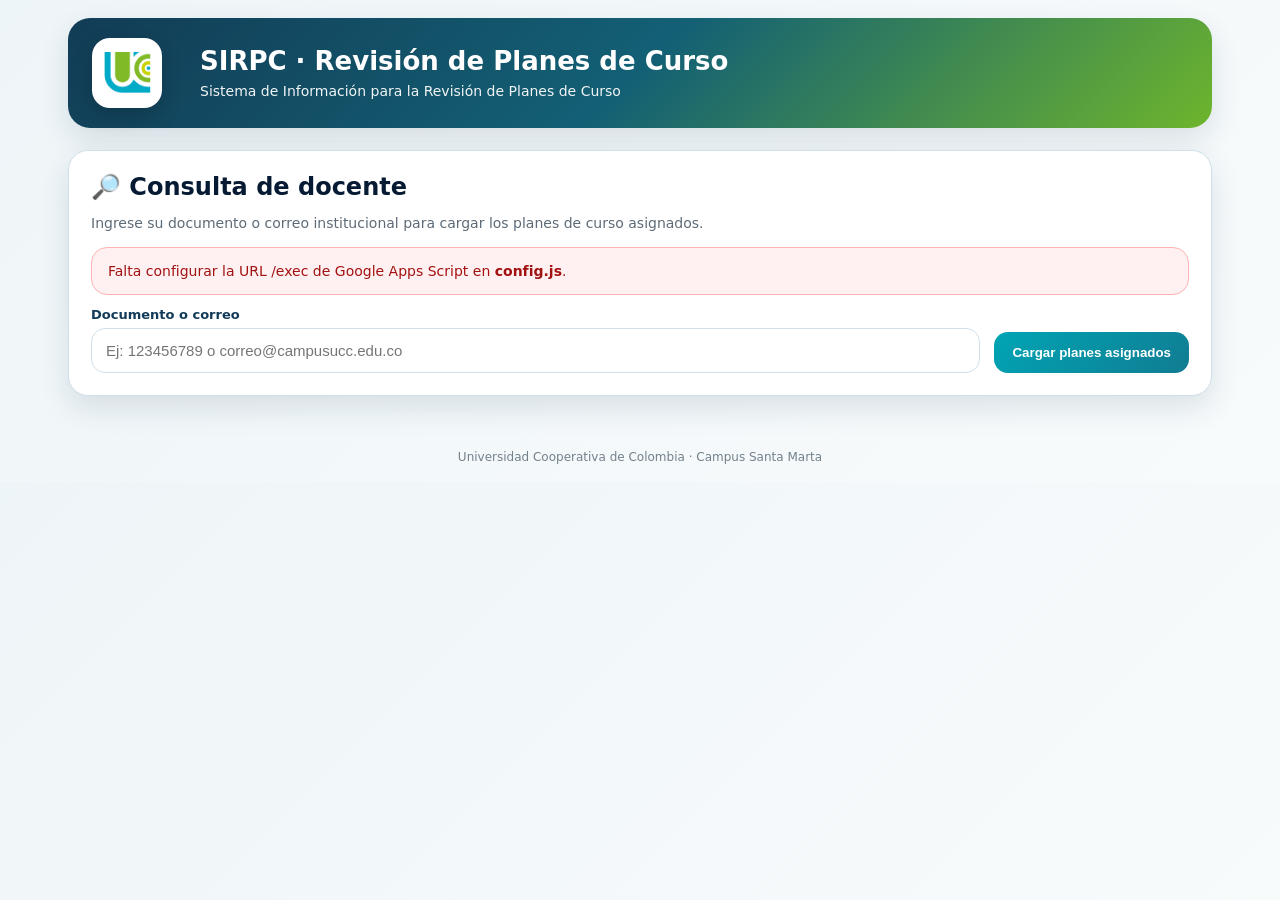
==== index.html @ f2ddff6f "Add files via upload" ====
<!DOCTYPE html>
<html lang="es">
<head>
  <meta charset="UTF-8">
  <meta name="viewport" content="width=device-width, initial-scale=1.0">
  <title>SIRPC · Revisión de Planes de Curso</title>
  <link rel="stylesheet" href="style.css?v=20260724-HR04">
</head>
<body data-page="docente">
  <main class="wrap">
    <section class="hero">
      <img src="logo-ucc.png" alt="UCC" class="logo">
      <div>
        <h1>SIRPC · Revisión de Planes de Curso</h1>
        <p>Sistema de Información para la Revisión de Planes de Curso</p>
      </div>
    </section>

    <section class="card">
      <h2>🔎 Consulta de docente</h2>
      <p class="help">Ingrese su documento o correo institucional para cargar los planes de curso asignados.</p>
      <div id="msg" class="hidden"></div>
      <div class="row">
        <div class="field">
          <label>Documento o correo</label>
          <input id="txtConsulta" type="text" placeholder="Ej: 123456789 o correo@campusucc.edu.co" autocomplete="off">
        </div>
        <button id="btnCargarPlanes" class="btn-primary">Cargar planes asignados</button>
      </div>
    </section>

    <section id="resumenDocente" class="card hidden"></section>
    <section id="planesContainer" class="grid"></section>
    <section id="agendaBox" class="card scheduler hidden"></section>
  </main>
  <footer class="footer">Universidad Cooperativa de Colombia · Campus Santa Marta</footer>

  <script src="config.js?v=20260724-HR04"></script>
  <script src="app.js?v=20260724-HR04"></script>
</body>
</html>
---- style.css ----
/* ==========================================================================
   SIRPC · Revisión de Planes de Curso
   Universidad Cooperativa de Colombia · Campus Santa Marta
   ========================================================================== */
:root{
  --azul:#123C55;
  --azul2:#0F5D75;
  --cyan:#00A5B5;
  --verde:#6EB52C;
  --verde2:#80BA27;
  --fondo:#EEF5F8;
  --texto:#0B2239;
  --muted:#5D6B78;
  --borde:#CFE0EA;
  --blanco:#fff;
  --rojo:#C62828;
  --amarillo:#F39C12;
  --ok:#198754;
  --sombra:0 12px 30px rgba(13,48,72,.12);
}
*{box-sizing:border-box}
body{
  margin:0;
  background:linear-gradient(135deg,#eef5f8,#f8fbfc);
  color:var(--texto);
  font-family:system-ui,-apple-system,BlinkMacSystemFont,"Segoe UI",sans-serif;
}
.wrap{max-width:1180px;margin:0 auto;padding:18px}
.hero{
  display:grid;
  grid-template-columns:90px 1fr;
  align-items:center;
  gap:18px;
  background:linear-gradient(135deg,var(--azul),#136075,var(--verde));
  border-radius:22px;
  padding:20px 24px;
  color:#fff;
  box-shadow:var(--sombra);
  margin-bottom:22px;
}
.logo{
  width:70px;height:70px;border-radius:18px;background:#fff;padding:8px;
  object-fit:contain;box-shadow:0 8px 20px rgba(0,0,0,.18)
}
.hero h1{margin:0;font-size:26px;line-height:1.1;font-weight:800}
.hero p{margin:8px 0 0;font-size:14px;opacity:.94}
.card{
  background:#fff;border:1px solid var(--borde);border-radius:20px;
  box-shadow:var(--sombra);padding:22px;margin-bottom:18px
}
.card h2,.card h3{margin:0 0 10px;color:#061B33}
.help{color:var(--muted);font-size:14px;margin-bottom:16px}
.row{display:flex;gap:14px;align-items:end;flex-wrap:wrap}
.field{flex:1;min-width:240px}
label{display:block;font-size:13px;font-weight:800;margin-bottom:6px;color:#113B58}
input,select,textarea{
  width:100%;border:1.6px solid var(--borde);border-radius:14px;padding:13px 14px;
  font-size:15px;outline:none;background:#fff;color:var(--texto)
}
input:focus,select:focus,textarea:focus{
  border-color:var(--cyan);box-shadow:0 0 0 4px rgba(0,165,181,.12)
}
textarea{min-height:90px;resize:vertical}
button{
  border:none;border-radius:14px;padding:13px 18px;font-weight:800;cursor:pointer;
  transition:.15s transform,.15s opacity,.15s background;
}
button:hover{transform:translateY(-1px)}
button:disabled{opacity:.55;cursor:not-allowed;transform:none}
.btn-primary{background:linear-gradient(135deg,var(--cyan),#117C92);color:#fff}
.btn-green{background:linear-gradient(135deg,var(--verde),#4F9518);color:#fff}
.btn-outline{background:#fff;border:2px solid var(--azul2);color:var(--azul)}
.btn-danger{background:#fff0f0;border:1px solid #f4bbbb;color:var(--rojo)}
.btn-small{padding:8px 10px;font-size:12px;border-radius:10px}
.msg{padding:13px 16px;border-radius:16px;margin:12px 0;font-size:14px;line-height:1.45}
.msg.error{background:#fff1f1;border:1px solid #ffb3b3;color:#a31212}
.msg.ok{background:#ecfff1;border:1px solid #a7efb8;color:#126d2f}
.msg.warn{background:#fff8e8;border:1px solid #ffdf8b;color:#8a5a00}
.msg.info{background:#eef8ff;border:1px solid #b9e3ff;color:#125475}
.grid{display:grid;grid-template-columns:repeat(auto-fit,minmax(280px,1fr));gap:16px}
.plan{
  border:1px solid var(--borde);border-radius:18px;padding:16px;background:linear-gradient(180deg,#fff,#f8fbfd)
}
.plan-title{font-weight:900;font-size:16px;margin-bottom:6px;color:#0c2e48}
.plan-meta{font-size:12px;color:#607180;line-height:1.5;margin-bottom:12px}
.rev-grid{display:grid;grid-template-columns:repeat(3,1fr);gap:10px}
.rev-card{
  border:1px solid var(--borde);border-radius:16px;padding:12px;background:#fff;
  display:flex;flex-direction:column;gap:7px;min-height:148px
}
.rev-card h4{margin:0;font-size:15px}
.badge{display:inline-block;border-radius:999px;padding:4px 9px;font-size:11px;font-weight:900}
.badge.pendiente{background:#f4f6f8;color:#55616b}
.badge.reservada{background:#e6f7ed;color:#12783d}
.badge.visado{background:#d8f7df;color:#0b7130}
.badge.obs{background:#fff1d6;color:#8a5a00}
.badge.cancelada,.badge.no{background:#ffe6e6;color:#ad1818}
.revisor{font-size:11px;color:var(--muted);line-height:1.35}
.scheduler{
  border:2px solid rgba(0,165,181,.25);border-radius:20px;padding:18px;background:#fbfeff
}
.date-grid,.journey-grid,.slots{
  display:grid;grid-template-columns:repeat(auto-fit,minmax(130px,1fr));gap:10px;margin:12px 0
}
.choice,.slot{
  border:1.6px solid var(--borde);background:#fff;border-radius:14px;padding:12px;text-align:center;cursor:pointer;font-weight:800
}
.choice.sel,.slot.sel{border-color:var(--cyan);box-shadow:0 0 0 4px rgba(0,165,181,.12);background:#eefcff}
.slot.full{opacity:.45;background:#f8e7e7;color:#9f1b1b;cursor:not-allowed}
.slot small{display:block;color:var(--muted);font-weight:700;margin-top:3px}
.table-wrap{overflow:auto;border:1px solid var(--borde);border-radius:16px;background:#fff}
table{width:100%;border-collapse:collapse;font-size:13px}
th,td{padding:10px 9px;border-bottom:1px solid #e6eef3;text-align:left;vertical-align:top}
th{background:#eaf5fa;color:#123C55;position:sticky;top:0;z-index:1}
tr:hover td{background:#fbfdff}
.toolbar{display:flex;gap:10px;align-items:end;flex-wrap:wrap;margin-bottom:14px}
.kpis{display:grid;grid-template-columns:repeat(auto-fit,minmax(160px,1fr));gap:12px;margin-bottom:16px}
.kpi{background:#fff;border:1px solid var(--borde);border-radius:16px;padding:14px}
.kpi strong{display:block;font-size:26px;color:var(--azul)}
.kpi span{font-size:12px;color:var(--muted);font-weight:800}
.hidden{display:none!important}
.footer{text-align:center;color:#73808a;font-size:12px;padding:18px}
@media(max-width:760px){
  .hero{grid-template-columns:1fr;text-align:center}
  .logo{margin:0 auto}
  .rev-grid{grid-template-columns:1fr}
  .row{display:block}
  .field{margin-bottom:12px}
}

/* Ajustes V2 · agenda integral */
.integral-box{
  border:1px solid var(--borde);
  border-radius:16px;
  background:linear-gradient(180deg,#ffffff,#f6fbff);
  padding:14px;
  margin-top:12px;
}
.integral-status{
  display:grid;
  grid-template-columns:repeat(3,1fr);
  gap:10px;
  margin:10px 0 12px;
}
.integral-status .rev-card{min-height:112px}
.actions-row{display:flex;gap:10px;flex-wrap:wrap;margin-top:10px}
.note-green{
  background:#ecfff1;
  border:1px solid #a7efb8;
  color:#126d2f;
  padding:10px 12px;
  border-radius:12px;
  font-size:13px;
  line-height:1.45;
}
@media(max-width:760px){
  .integral-status{grid-template-columns:1fr}
}

.codebox{white-space:pre-wrap;background:#0f172a;color:#e5e7eb;border-radius:12px;padding:14px;overflow:auto;max-height:520px;font-size:12px;}
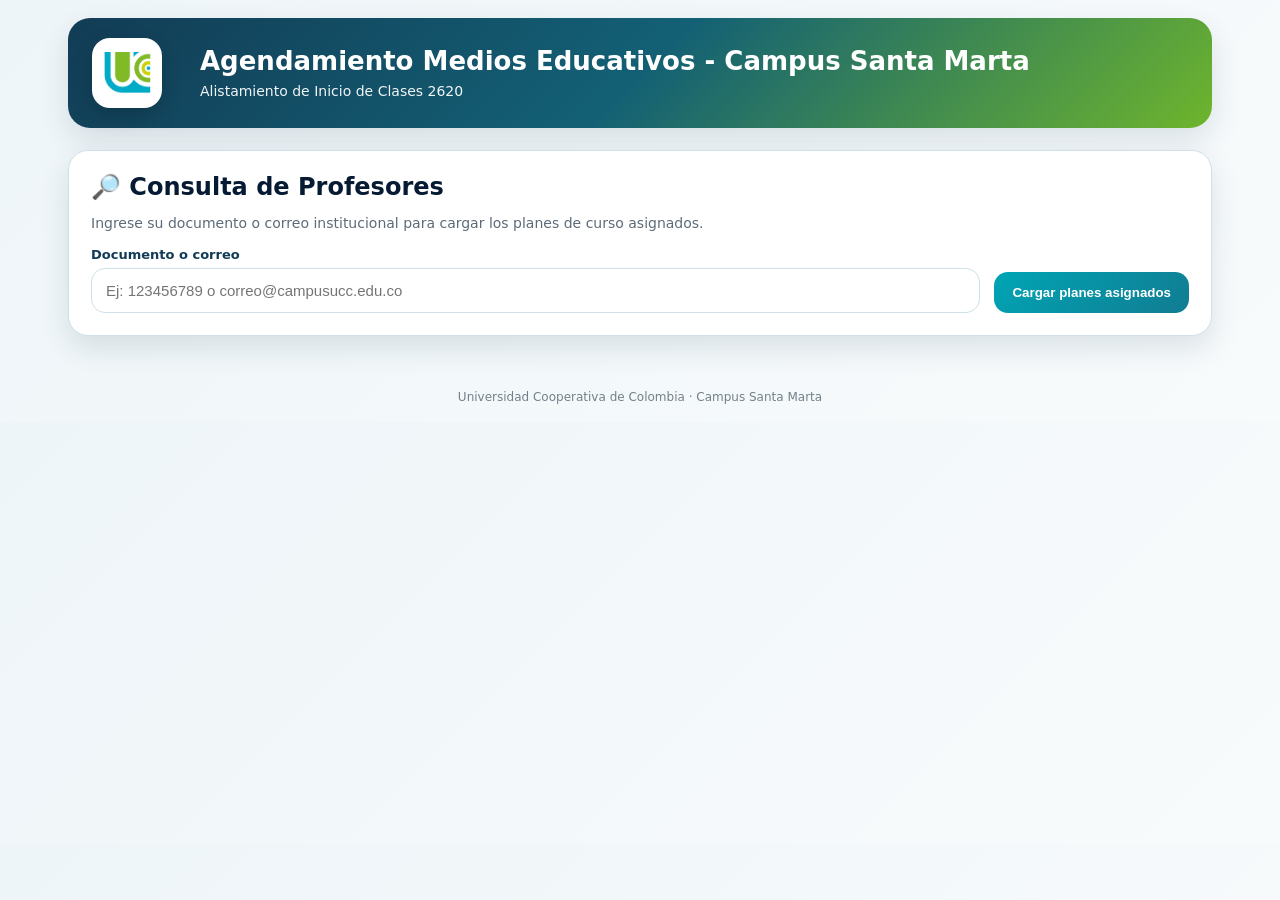
==== commit 1ce18f41: "Update title and headings in index.html" ====
--- a/index.html
+++ b/index.html
@@ -3,7 +3,7 @@
 <head>
   <meta charset="UTF-8">
   <meta name="viewport" content="width=device-width, initial-scale=1.0">
-  <title>SIRPC · Revisión de Planes de Curso</title>
+  <title>Agendamiento Medios Educativos - Campus Santa Marta</title>
   <link rel="stylesheet" href="style.css?v=20260724-HR04">
 </head>
 <body data-page="docente">
@@ -11,13 +11,13 @@
     <section class="hero">
       <img src="logo-ucc.png" alt="UCC" class="logo">
       <div>
-        <h1>SIRPC · Revisión de Planes de Curso</h1>
-        <p>Sistema de Información para la Revisión de Planes de Curso</p>
+        <h1>Agendamiento Medios Educativos - Campus Santa Marta</h1>
+        <p>Alistamiento de Inicio de Clases 2620</p>
       </div>
     </section>
 
     <section class="card">
-      <h2>🔎 Consulta de docente</h2>
+      <h2>🔎 Consulta de Profesores</h2>
       <p class="help">Ingrese su documento o correo institucional para cargar los planes de curso asignados.</p>
       <div id="msg" class="hidden"></div>
       <div class="row">
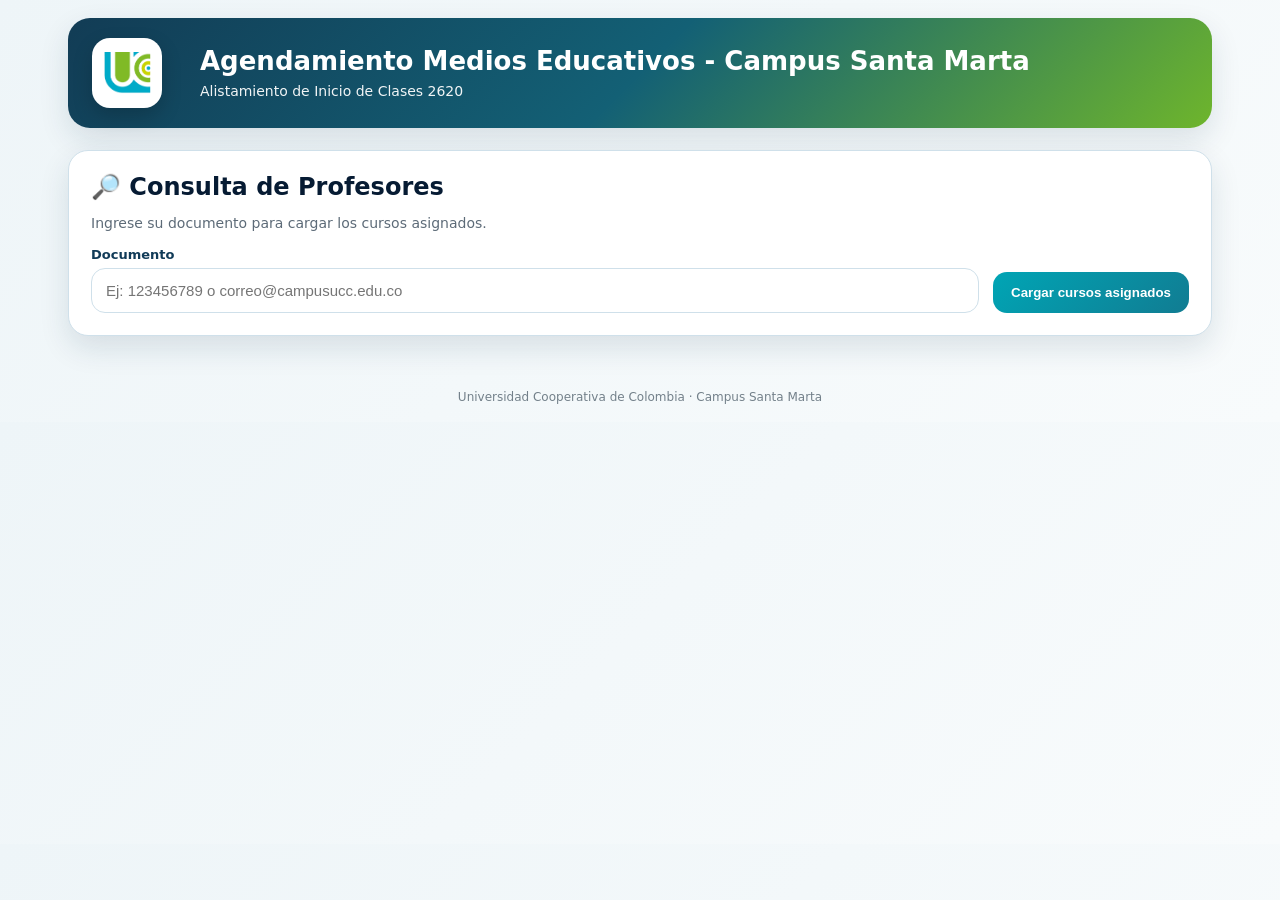
==== commit 7583a742: "Update index.html" ====
--- a/index.html
+++ b/index.html
@@ -18,14 +18,14 @@
 
     <section class="card">
       <h2>🔎 Consulta de Profesores</h2>
-      <p class="help">Ingrese su documento o correo institucional para cargar los planes de curso asignados.</p>
+      <p class="help">Ingrese su documento para cargar los cursos asignados.</p>
       <div id="msg" class="hidden"></div>
       <div class="row">
         <div class="field">
-          <label>Documento o correo</label>
+          <label>Documento</label>
           <input id="txtConsulta" type="text" placeholder="Ej: 123456789 o correo@campusucc.edu.co" autocomplete="off">
         </div>
-        <button id="btnCargarPlanes" class="btn-primary">Cargar planes asignados</button>
+        <button id="btnCargarPlanes" class="btn-primary">Cargar cursos asignados</button>
       </div>
     </section>
 
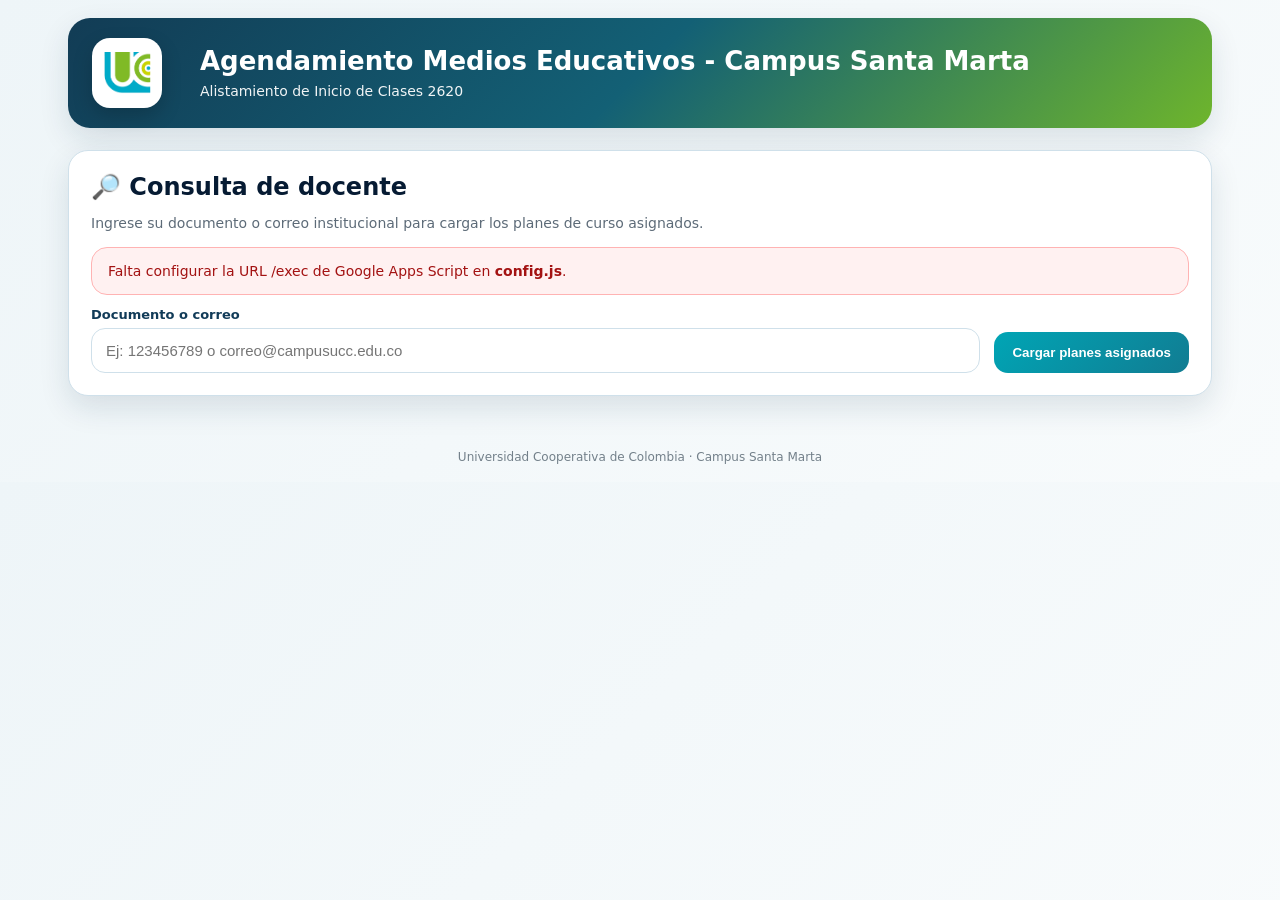
==== commit 7f02d179: "Add files via upload" ====
--- a/index.html
+++ b/index.html
@@ -3,8 +3,8 @@
 <head>
   <meta charset="UTF-8">
   <meta name="viewport" content="width=device-width, initial-scale=1.0">
-  <title>Agendamiento Medios Educativos - Campus Santa Marta</title>
-  <link rel="stylesheet" href="style.css?v=20260724-HR04">
+  <title>Agendamiento Medios Educativos · Campus Santa Marta</title>
+  <link rel="stylesheet" href="style.css?v=20260724-HR05">
 </head>
 <body data-page="docente">
   <main class="wrap">
@@ -17,15 +17,15 @@
     </section>
 
     <section class="card">
-      <h2>🔎 Consulta de Profesores</h2>
-      <p class="help">Ingrese su documento para cargar los cursos asignados.</p>
+      <h2>🔎 Consulta de docente</h2>
+      <p class="help">Ingrese su documento o correo institucional para cargar los planes de curso asignados.</p>
       <div id="msg" class="hidden"></div>
       <div class="row">
         <div class="field">
-          <label>Documento</label>
+          <label>Documento o correo</label>
           <input id="txtConsulta" type="text" placeholder="Ej: 123456789 o correo@campusucc.edu.co" autocomplete="off">
         </div>
-        <button id="btnCargarPlanes" class="btn-primary">Cargar cursos asignados</button>
+        <button id="btnCargarPlanes" class="btn-primary">Cargar planes asignados</button>
       </div>
     </section>
 
@@ -35,7 +35,7 @@
   </main>
   <footer class="footer">Universidad Cooperativa de Colombia · Campus Santa Marta</footer>
 
-  <script src="config.js?v=20260724-HR04"></script>
-  <script src="app.js?v=20260724-HR04"></script>
+  <script src="config.js?v=20260724-HR05"></script>
+  <script src="app.js?v=20260724-HR05"></script>
 </body>
 </html>
--- a/style.css
+++ b/style.css
@@ -158,3 +158,70 @@
 }
 
 .codebox{white-space:pre-wrap;background:#0f172a;color:#e5e7eb;border-radius:12px;padding:14px;overflow:auto;max-height:520px;font-size:12px;}
+
+
+/* ==========================================================================
+   SIRPC V5 · Ajuste visual tarjetas SIB / APA / AVA
+   Evita desbordamiento del tercer bloque y mantiene centrado el contenido.
+   ========================================================================== */
+.plan,
+.integral-box,
+.integral-status,
+.rev-card{
+  min-width:0;
+  max-width:100%;
+}
+
+.integral-box{
+  overflow:hidden;
+}
+
+.integral-status{
+  width:100%;
+  display:grid;
+  grid-template-columns:repeat(3,minmax(0,1fr));
+  gap:12px;
+  justify-content:center;
+  align-items:stretch;
+}
+
+.integral-status .rev-card{
+  width:100%;
+  min-width:0;
+  max-width:100%;
+  min-height:150px;
+  padding:14px;
+  overflow:hidden;
+  display:flex;
+  flex-direction:column;
+  justify-content:flex-start;
+  align-items:flex-start;
+}
+
+.integral-status .rev-card h4,
+.integral-status .rev-card .badge,
+.integral-status .rev-card .revisor{
+  max-width:100%;
+}
+
+.integral-status .rev-card .revisor{
+  line-height:1.35;
+  overflow-wrap:anywhere;
+  word-break:normal;
+}
+
+@media(max-width:980px){
+  .integral-status{
+    grid-template-columns:repeat(3,minmax(0,1fr));
+    gap:8px;
+  }
+  .integral-status .rev-card{
+    padding:12px;
+  }
+}
+
+@media(max-width:760px){
+  .integral-status{
+    grid-template-columns:1fr;
+  }
+}
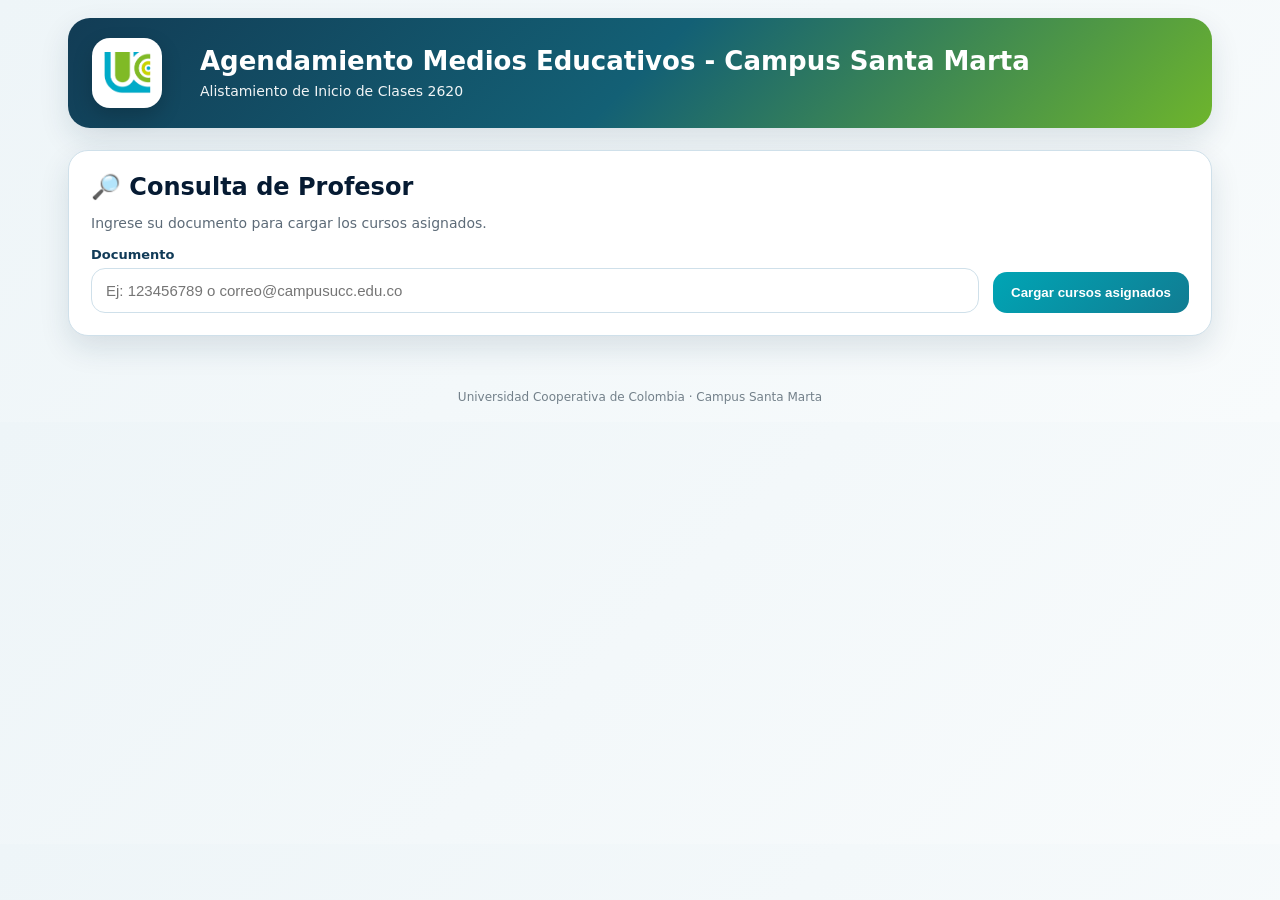
==== commit e7639d95: "Update index.html" ====
--- a/index.html
+++ b/index.html
@@ -17,15 +17,15 @@
     </section>
 
     <section class="card">
-      <h2>🔎 Consulta de docente</h2>
-      <p class="help">Ingrese su documento o correo institucional para cargar los planes de curso asignados.</p>
+      <h2>🔎 Consulta de Profesor</h2>
+      <p class="help">Ingrese su documento para cargar los cursos asignados.</p>
       <div id="msg" class="hidden"></div>
       <div class="row">
         <div class="field">
-          <label>Documento o correo</label>
+          <label>Documento</label>
           <input id="txtConsulta" type="text" placeholder="Ej: 123456789 o correo@campusucc.edu.co" autocomplete="off">
         </div>
-        <button id="btnCargarPlanes" class="btn-primary">Cargar planes asignados</button>
+        <button id="btnCargarPlanes" class="btn-primary">Cargar cursos asignados</button>
       </div>
     </section>
 
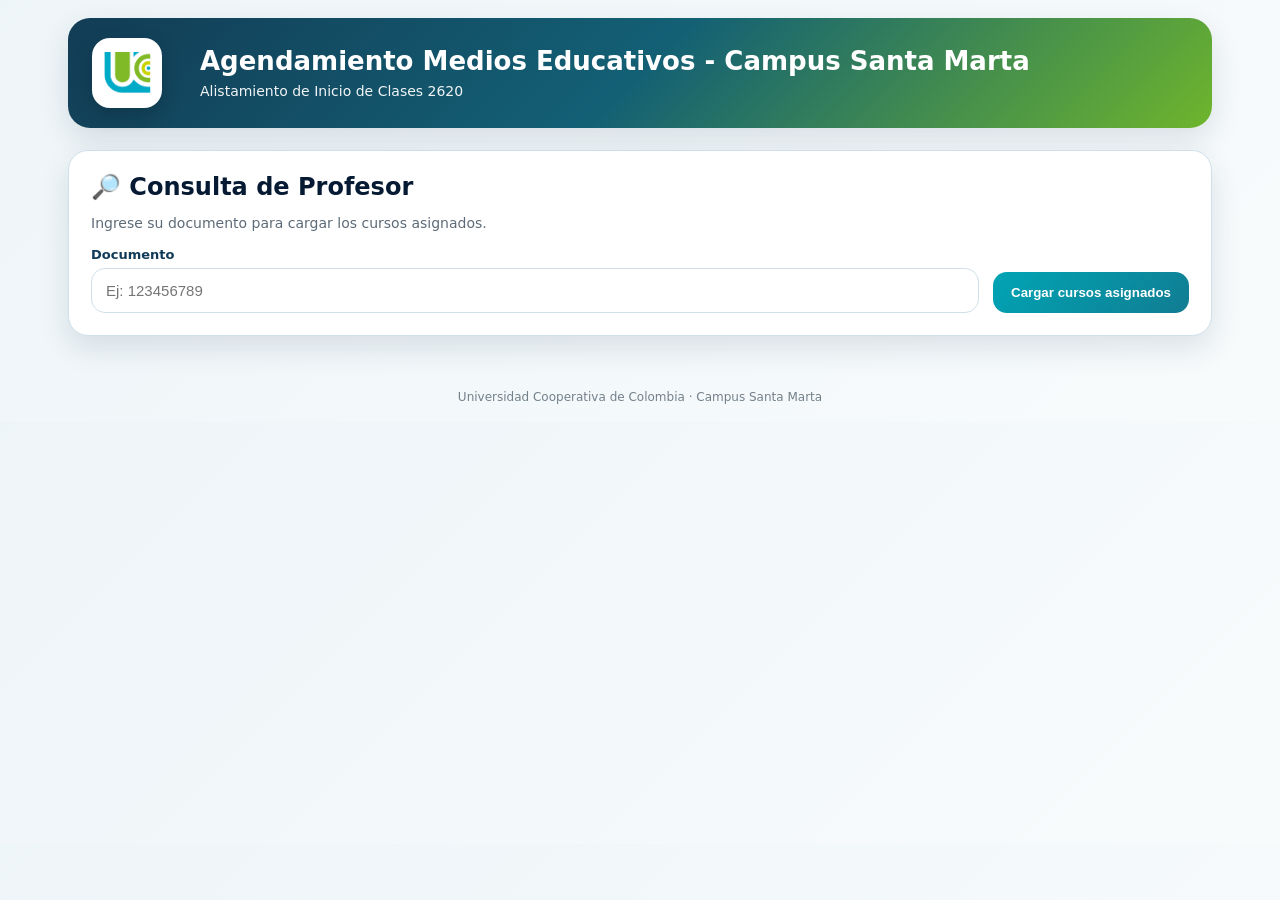
==== commit ac10b686: "Update index.html" ====
--- a/index.html
+++ b/index.html
@@ -23,7 +23,7 @@
       <div class="row">
         <div class="field">
           <label>Documento</label>
-          <input id="txtConsulta" type="text" placeholder="Ej: 123456789 o correo@campusucc.edu.co" autocomplete="off">
+          <input id="txtConsulta" type="text" placeholder="Ej: 123456789" autocomplete="off">
         </div>
         <button id="btnCargarPlanes" class="btn-primary">Cargar cursos asignados</button>
       </div>
